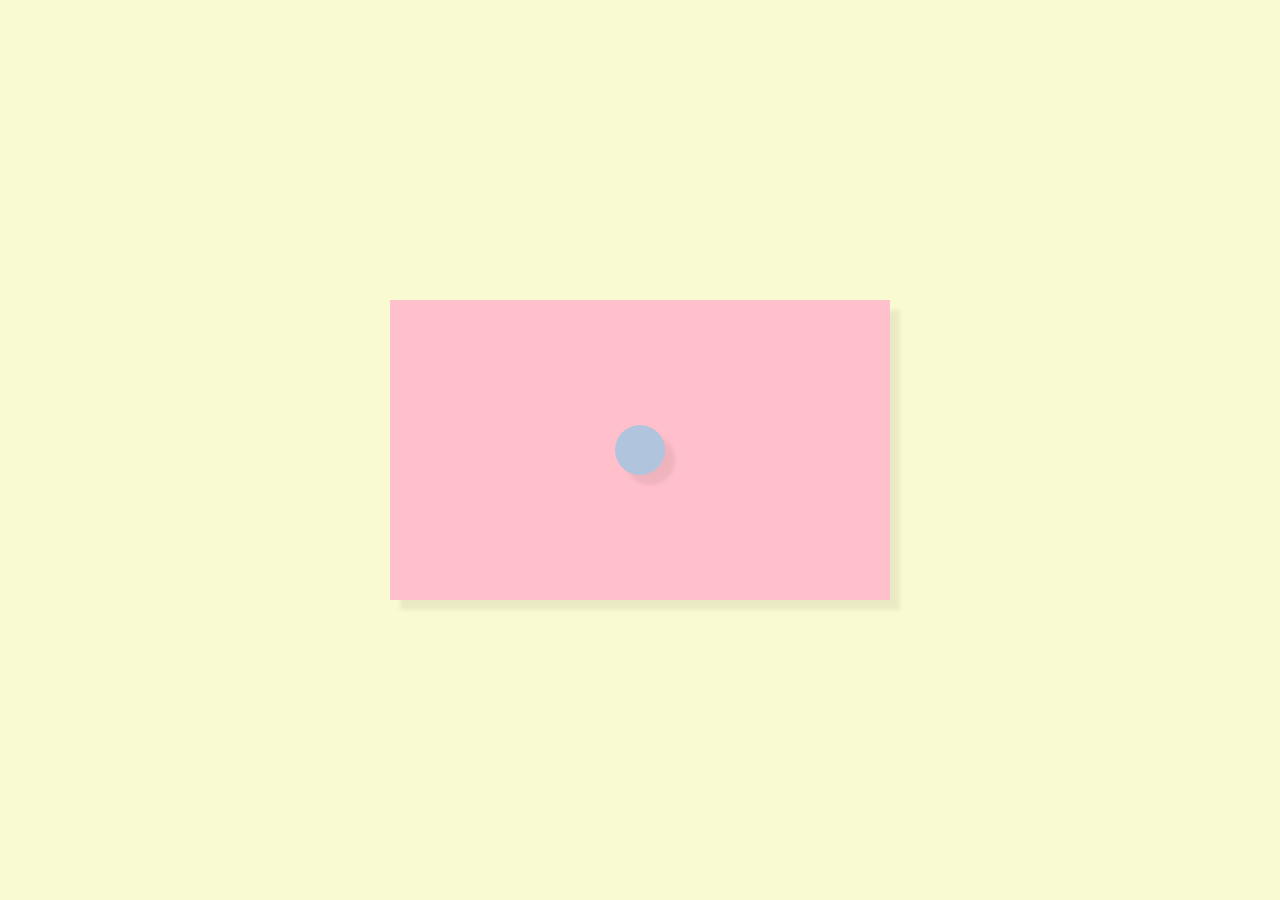
==== test.html @ 8eb59f35 "added scoreboard & played around with CSS and grid modes for scaled games" ====
<html>

  <head>
  <title> css test </title>

  <link rel="stylesheet" href="css/stylepractice.css">
  </head>
  <body>
  <div id="wrapper">
    <header>
      <nav>
        <div></div>
      </nav>
    </header>
    <div id="content">
    <div id="gameboard">
      <div class="grid" id="0"></div>
      <div class="grid" id="1"></div>
      <div class="grid" id="2"></div>
      <div class="grid" id="3"></div>
      <div class="grid" id="4"></div>
      <div class="grid" id="5"></div>
      <div class="grid" id="6"></div>
      <div class="grid" id="7"></div>
      <div class="grid" id="8"></div>
    </div>
    <div id="button"></div>
    </div>
  </div>
  </body>
</html>
---- css/stylepractice.css ----
body {
  display: flex;
  align-items: center;
  justify-content: center;
  background-color: lightgoldenrodyellow;
  margin: 0;
}

#wrapper {
  display: flex;
  align-items: center;
  justify-content: center;
  background-color: pink;
  width: 500px;
  height: 300px;
}

#content {
  width: 50px;
  height: 50px;
  border-radius: 50%;
  background-color: lightsteelblue;
}

#gameboard {

}

div {
  box-shadow: 10px 10px 4px 0px #00000011;
} /* use mouse x y to move shadow */
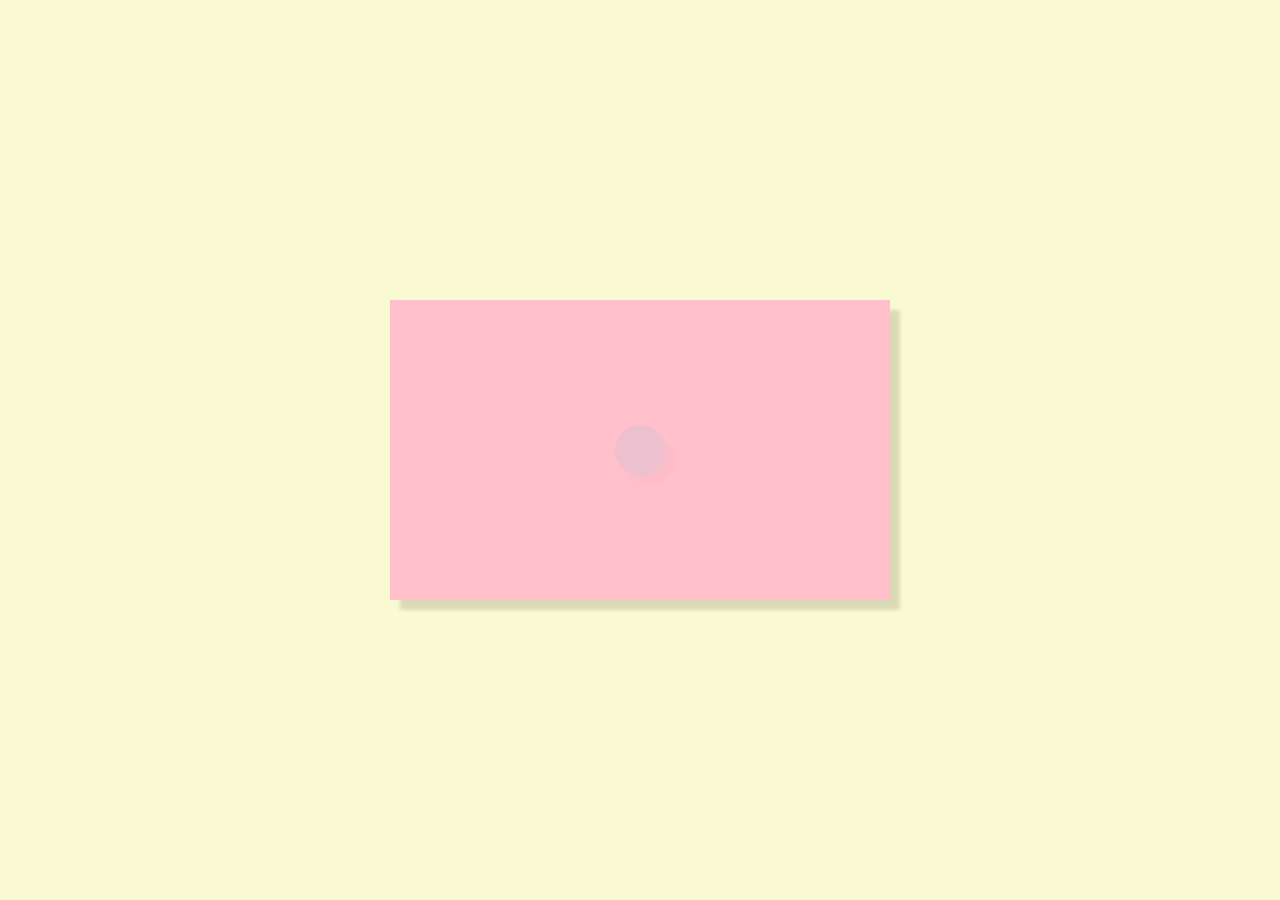
==== commit a234fe25: "added name entry and image symbols, refactored down a little" ====
--- a/test.html
+++ b/test.html
@@ -6,26 +6,13 @@
   <link rel="stylesheet" href="css/stylepractice.css">
   </head>
   <body>
-  <div id="wrapper">
-    <header>
-      <nav>
-        <div></div>
-      </nav>
-    </header>
-    <div id="content">
-    <div id="gameboard">
-      <div class="grid" id="0"></div>
-      <div class="grid" id="1"></div>
-      <div class="grid" id="2"></div>
-      <div class="grid" id="3"></div>
-      <div class="grid" id="4"></div>
-      <div class="grid" id="5"></div>
-      <div class="grid" id="6"></div>
-      <div class="grid" id="7"></div>
-      <div class="grid" id="8"></div>
-    </div>
-    <div id="button"></div>
+  <div id="background">
+    <div id="box">
+      <div id="button">
+      </div>
     </div>
   </div>
+  <script type="text/javascript" src='js/jquery.js'></script>
+  <script type="text/javascript" src='js/test.js'></script>
   </body>
 </html>
--- a/css/stylepractice.css
+++ b/css/stylepractice.css
@@ -1,3 +1,13 @@
+@import url('https://fonts.googleapis.com/css?family=Montserrat|Orbitron&display=swap');
+
+p {
+  font-family: "Montserrat", sans-serif;
+  position:absolute;
+  background:aliceblue;
+  margin: 0;
+}
+
+
 body {
   display: flex;
   align-items: center;
@@ -6,7 +16,7 @@
   margin: 0;
 }
 
-#wrapper {
+#box {
   display: flex;
   align-items: center;
   justify-content: center;
@@ -15,7 +25,7 @@
   height: 300px;
 }
 
-#content {
+#button {
   width: 50px;
   height: 50px;
   border-radius: 50%;
